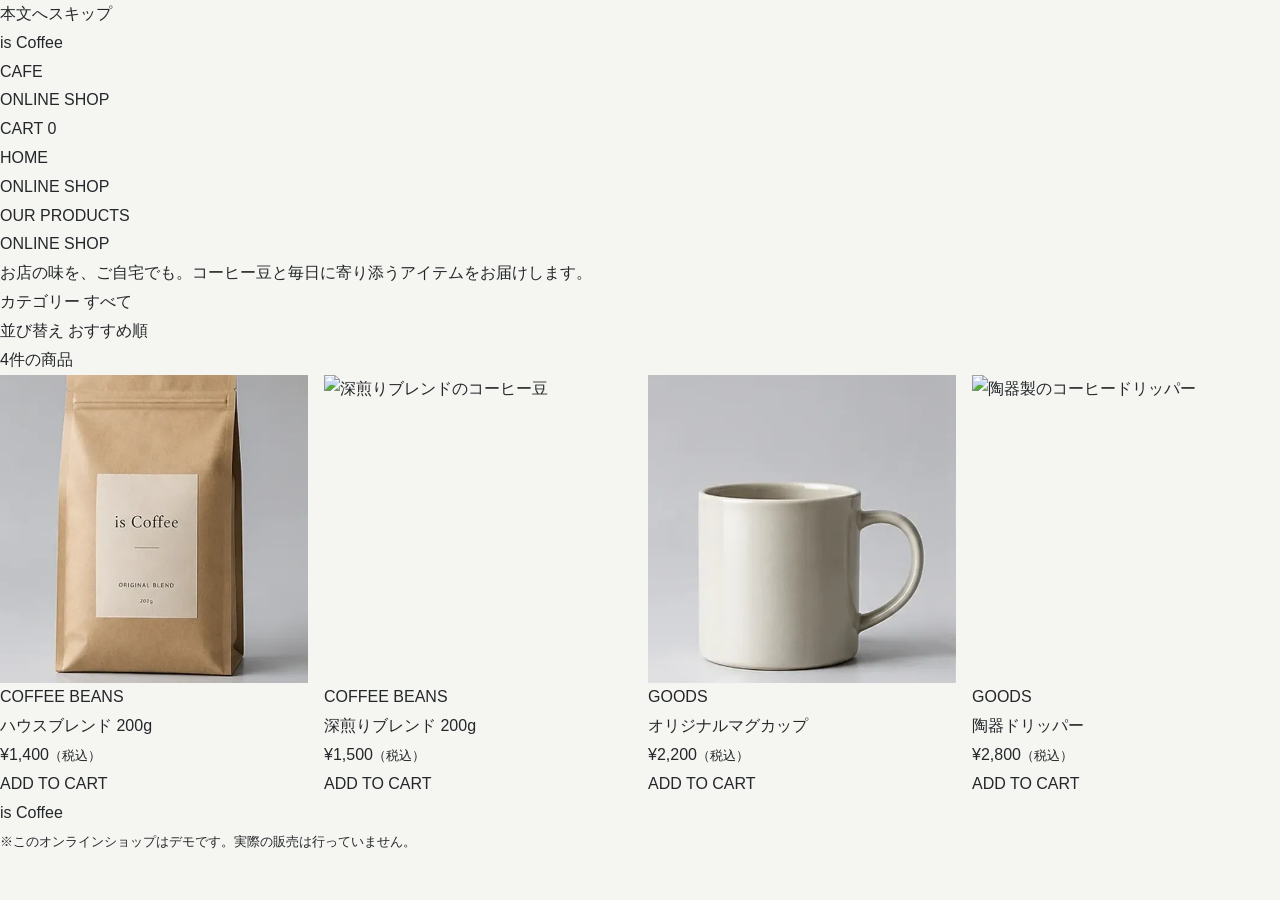
==== shop/index.html @ 682602cb "261029_loadアニメ追加" ====
<!doctype html>
<html lang="ja">

<head>
  <meta charset="UTF-8" />
  <meta name="viewport" content="width=device-width, initial-scale=1.0" />
  <meta name="description" content="is Coffeeのオンラインショップ。コーヒー豆やオリジナルグッズをご紹介します。" />
  <title>ONLINE SHOP | is Coffee</title>
  <!-- TODO: 既存サイトの共通CSSとEC用CSSを読み込む -->
  <link rel="stylesheet" href="/css/style.css">
  <link rel="stylesheet" href="/css/shop/style.css">
</head>

<body>
  <a class="skip-link" href="#main">本文へスキップ</a>

  <!-- TODO: 既存サイトのヘッダーに差し替えてOK -->
  <header class="ec-header">
    <div class="ec-header__inner">
      <a class="ec-header__logo" href="../index.html" aria-label="is Coffee トップページ">is Coffee</a>
      <nav class="ec-header__nav" aria-label="メインナビゲーション">
        <ul>
          <li><a href="../index.html">CAFE</a></li>
          <li><a href="./" aria-current="page">ONLINE SHOP</a></li>
          <li><a href="../cart/">CART <span class="ec-header__cart-count" aria-label="カート内の商品数">0</span></a></li>
        </ul>
      </nav>
    </div>
  </header>

  <main id="main">
    <nav class="ec-breadcrumb" aria-label="パンくずリスト">
      <ol>
        <li><a href="../index.html">HOME</a></li>
        <li aria-current="page">ONLINE SHOP</li>
      </ol>
    </nav>

    <section class="ec-shop" aria-labelledby="shop-title">
      <div class="ec-shop__heading">
        <p class="ec-shop__eyebrow">OUR PRODUCTS</p>
        <h1 id="shop-title" class="ec-shop__title">ONLINE SHOP</h1>
        <p class="ec-shop__lead">お店の味を、ご自宅でも。コーヒー豆と毎日に寄り添うアイテムをお届けします。</p>
      </div>

      <div class="ec-shop__toolbar">
        <!-- 絞り込みと並び替えはJS実装時に接続 -->
        <div class="ec-shop__filter">
          <label for="category-select">カテゴリー</label>
          <select id="category-select" name="category">
            <option value="all">すべて</option>
            <option value="coffee">コーヒー豆</option>
            <option value="goods">グッズ</option>
          </select>
        </div>
        <div class="ec-shop__sort">
          <label for="sort-select">並び替え</label>
          <select id="sort-select" name="sort">
            <option value="recommended">おすすめ順</option>
            <option value="price-asc">価格が安い順</option>
            <option value="price-desc">価格が高い順</option>
          </select>
        </div>
        <p class="ec-shop__count" id="product-count" aria-live="polite">4件の商品</p>
      </div>

      <div class="ec-products">
        <ul class="ec-products__list">
          <li class="ec-products__item" data-category="coffee" data-product-id="blend">
            <article class="ec-product-card">
              <a class="ec-product-card__link" href="./detail.html?id=blend">
                <figure class="ec-product-card__figure">
                  <!-- TODO: 画像パスは用意した素材に変更 -->
                  <img class="ec-product-card__image" src="../assets/images/shop/img_beans.webp" alt="ハウスブレンドのコーヒー豆"
                    width="600" height="600" loading="lazy" />
                </figure>
                <p class="ec-product-card__category">COFFEE BEANS</p>
                <h2 class="ec-product-card__name">ハウスブレンド 200g</h2>
              </a>
              <p class="ec-product-card__price"><span>¥1,400</span><small>（税込）</small></p>
              <button class="ec-product-card__button" type="button" data-add-to-cart="blend"
                aria-label="ハウスブレンドをカートに追加">ADD TO CART</button>
            </article>
          </li>

          <li class="ec-products__item" data-category="coffee" data-product-id="dark">
            <article class="ec-product-card">
              <a class="ec-product-card__link" href="./detail.html?id=dark">
                <figure class="ec-product-card__figure">
                  <img class="ec-product-card__image" src="../assets/images/shop/dark.webp" alt="深煎りブレンドのコーヒー豆"
                    width="600" height="600" loading="lazy" />
                </figure>
                <p class="ec-product-card__category">COFFEE BEANS</p>
                <h2 class="ec-product-card__name">深煎りブレンド 200g</h2>
              </a>
              <p class="ec-product-card__price"><span>¥1,500</span><small>（税込）</small></p>
              <button class="ec-product-card__button" type="button" data-add-to-cart="dark"
                aria-label="深煎りブレンドをカートに追加">ADD TO CART</button>
            </article>
          </li>

          <li class="ec-products__item" data-category="goods" data-product-id="mug">
            <article class="ec-product-card">
              <a class="ec-product-card__link" href="./detail.html?id=mug">
                <figure class="ec-product-card__figure">
                  <img class="ec-product-card__image" src="../assets/images/shop/img_mug.webp" alt="オリジナルの陶器マグカップ"
                    width="600" height="600" loading="lazy" />
                </figure>
                <p class="ec-product-card__category">GOODS</p>
                <h2 class="ec-product-card__name">オリジナルマグカップ</h2>
              </a>
              <p class="ec-product-card__price"><span>¥2,200</span><small>（税込）</small></p>
              <button class="ec-product-card__button" type="button" data-add-to-cart="mug"
                aria-label="オリジナルマグカップをカートに追加">ADD TO CART</button>
            </article>
          </li>

          <li class="ec-products__item" data-category="goods" data-product-id="dripper">
            <article class="ec-product-card">
              <a class="ec-product-card__link" href="./detail.html?id=dripper">
                <figure class="ec-product-card__figure">
                  <img class="ec-product-card__image" src="../assets/images/shop/dripper.webp" alt="陶器製のコーヒードリッパー"
                    width="600" height="600" loading="lazy" />
                </figure>
                <p class="ec-product-card__category">GOODS</p>
                <h2 class="ec-product-card__name">陶器ドリッパー</h2>
              </a>
              <p class="ec-product-card__price"><span>¥2,800</span><small>（税込）</small></p>
              <button class="ec-product-card__button" type="button" data-add-to-cart="dripper"
                aria-label="陶器ドリッパーをカートに追加">ADD TO CART</button>
            </article>
          </li>
        </ul>
        <p class="ec-products__empty" hidden>該当する商品はありません。</p>
      </div>
    </section>
  </main>

  <!-- TODO: 既存サイトのフッターに差し替えてOK -->
  <footer class="ec-footer">
    <a href="../index.html">is Coffee</a>
    <p><small>※このオンラインショップはデモです。実際の販売は行っていません。</small></p>
  </footer>
  <!-- TODO: EC用JavaScriptを実装する場合はここで読み込む -->
</body>

</html>
---- css/style.css ----
@layer destyle, foundation, layout, components, sections;

@import url("./foundation/destyle.css") layer(destyle);
@import url("./foundation/tokens.css") layer(foundation);
@import url("./foundation/base.css") layer(foundation);
@import url("./foundation/typography.css") layer(foundation);

@import url("./layout/header.css") layer(layout);
@import url("./layout/footer.css") layer(layout);
@import url("./layout/load.css") layer(layout);

@import url("./components/button.css") layer(components);
@import url("./components/modal.css") layer(components);

@import url("./sections/fv.css") layer(sections);
@import url("./sections/information.css") layer(sections);
@import url("./sections/about.css") layer(sections);
@import url("./sections/shop.css") layer(sections);
@import url("./sections/cat.css") layer(sections);
@import url("./sections/common.css") layer(sections);
@import url("./sections/menu.css") layer(sections);
@import url("./sections/sns.css") layer(sections);
@import url("./sections/access.css") layer(sections);
---- css/shop/style.css ----
@charset "utf-8";

.ec-products__list {
    display: grid;
    grid-template-columns: repeat(4, 1fr);
    gap: 1rem;
}
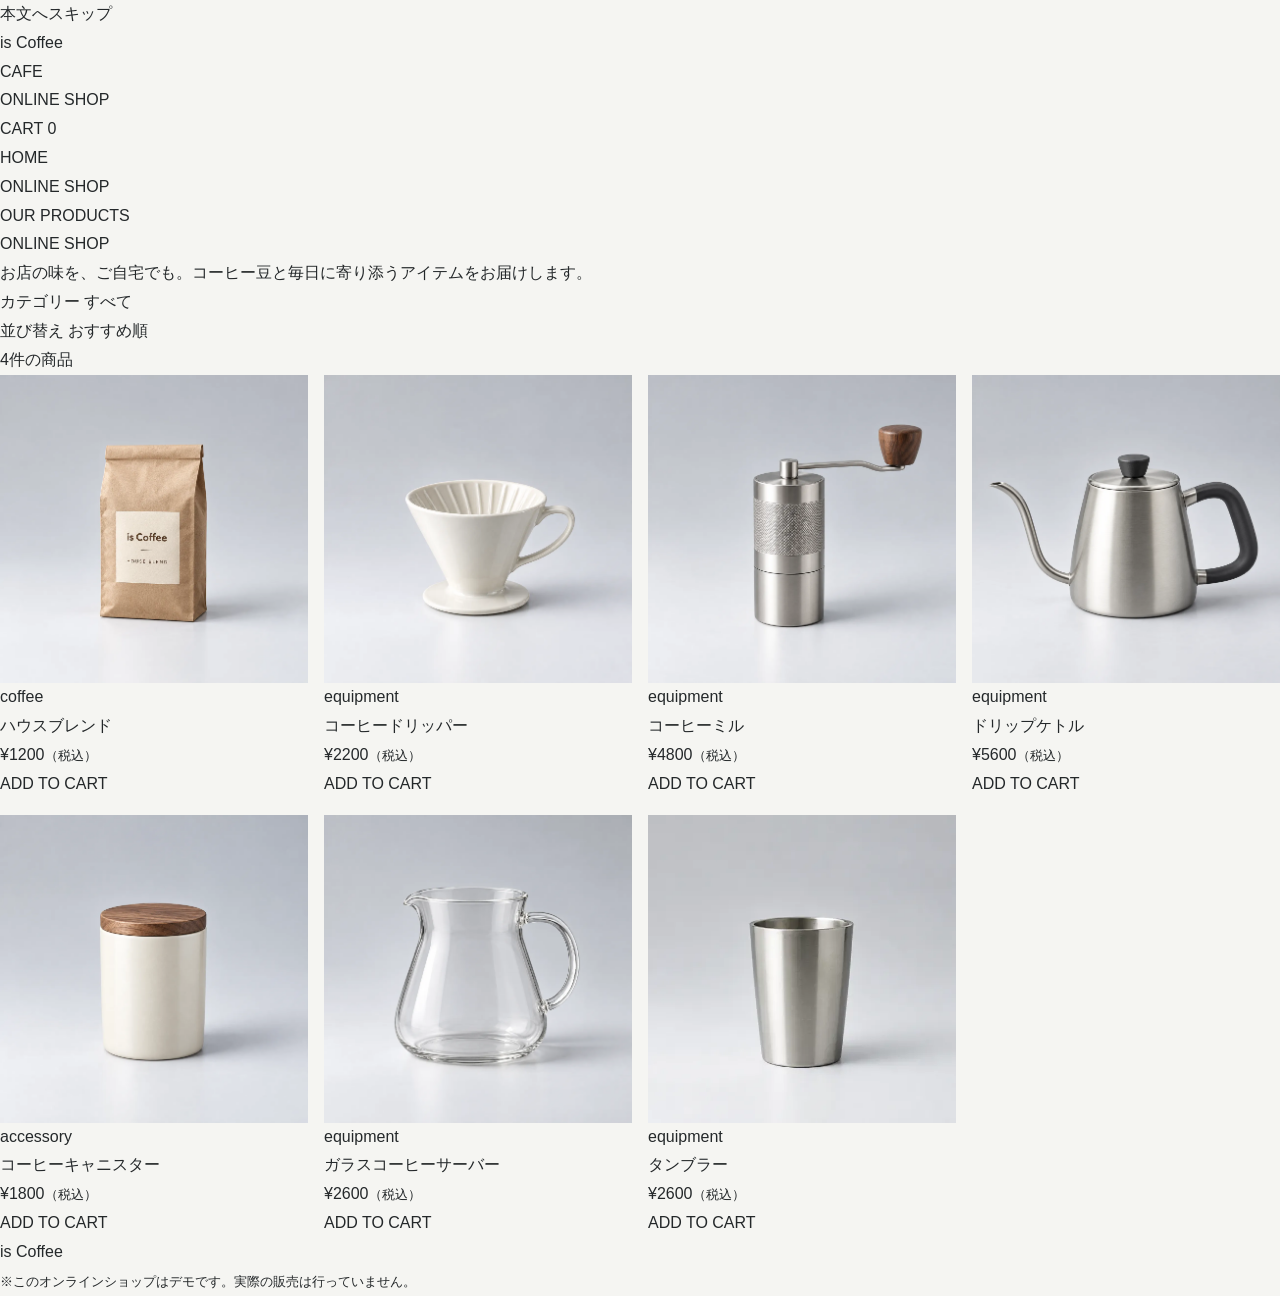
==== commit ce0eacb0: "261030_ECサイトデモ制作" ====
--- a/shop/index.html
+++ b/shop/index.html
@@ -9,6 +9,7 @@
   <!-- TODO: 既存サイトの共通CSSとEC用CSSを読み込む -->
   <link rel="stylesheet" href="/css/style.css">
   <link rel="stylesheet" href="/css/shop/style.css">
+  <script type="module" src="../js/main.js"></script>
 </head>
 
 <body>
@@ -66,70 +67,7 @@
 
       <div class="ec-products">
         <ul class="ec-products__list">
-          <li class="ec-products__item" data-category="coffee" data-product-id="blend">
-            <article class="ec-product-card">
-              <a class="ec-product-card__link" href="./detail.html?id=blend">
-                <figure class="ec-product-card__figure">
-                  <!-- TODO: 画像パスは用意した素材に変更 -->
-                  <img class="ec-product-card__image" src="../assets/images/shop/img_beans.webp" alt="ハウスブレンドのコーヒー豆"
-                    width="600" height="600" loading="lazy" />
-                </figure>
-                <p class="ec-product-card__category">COFFEE BEANS</p>
-                <h2 class="ec-product-card__name">ハウスブレンド 200g</h2>
-              </a>
-              <p class="ec-product-card__price"><span>¥1,400</span><small>（税込）</small></p>
-              <button class="ec-product-card__button" type="button" data-add-to-cart="blend"
-                aria-label="ハウスブレンドをカートに追加">ADD TO CART</button>
-            </article>
-          </li>
 
-          <li class="ec-products__item" data-category="coffee" data-product-id="dark">
-            <article class="ec-product-card">
-              <a class="ec-product-card__link" href="./detail.html?id=dark">
-                <figure class="ec-product-card__figure">
-                  <img class="ec-product-card__image" src="../assets/images/shop/dark.webp" alt="深煎りブレンドのコーヒー豆"
-                    width="600" height="600" loading="lazy" />
-                </figure>
-                <p class="ec-product-card__category">COFFEE BEANS</p>
-                <h2 class="ec-product-card__name">深煎りブレンド 200g</h2>
-              </a>
-              <p class="ec-product-card__price"><span>¥1,500</span><small>（税込）</small></p>
-              <button class="ec-product-card__button" type="button" data-add-to-cart="dark"
-                aria-label="深煎りブレンドをカートに追加">ADD TO CART</button>
-            </article>
-          </li>
-
-          <li class="ec-products__item" data-category="goods" data-product-id="mug">
-            <article class="ec-product-card">
-              <a class="ec-product-card__link" href="./detail.html?id=mug">
-                <figure class="ec-product-card__figure">
-                  <img class="ec-product-card__image" src="../assets/images/shop/img_mug.webp" alt="オリジナルの陶器マグカップ"
-                    width="600" height="600" loading="lazy" />
-                </figure>
-                <p class="ec-product-card__category">GOODS</p>
-                <h2 class="ec-product-card__name">オリジナルマグカップ</h2>
-              </a>
-              <p class="ec-product-card__price"><span>¥2,200</span><small>（税込）</small></p>
-              <button class="ec-product-card__button" type="button" data-add-to-cart="mug"
-                aria-label="オリジナルマグカップをカートに追加">ADD TO CART</button>
-            </article>
-          </li>
-
-          <li class="ec-products__item" data-category="goods" data-product-id="dripper">
-            <article class="ec-product-card">
-              <a class="ec-product-card__link" href="./detail.html?id=dripper">
-                <figure class="ec-product-card__figure">
-                  <img class="ec-product-card__image" src="../assets/images/shop/dripper.webp" alt="陶器製のコーヒードリッパー"
-                    width="600" height="600" loading="lazy" />
-                </figure>
-                <p class="ec-product-card__category">GOODS</p>
-                <h2 class="ec-product-card__name">陶器ドリッパー</h2>
-              </a>
-              <p class="ec-product-card__price"><span>¥2,800</span><small>（税込）</small></p>
-              <button class="ec-product-card__button" type="button" data-add-to-cart="dripper"
-                aria-label="陶器ドリッパーをカートに追加">ADD TO CART</button>
-            </article>
-          </li>
         </ul>
         <p class="ec-products__empty" hidden>該当する商品はありません。</p>
       </div>
